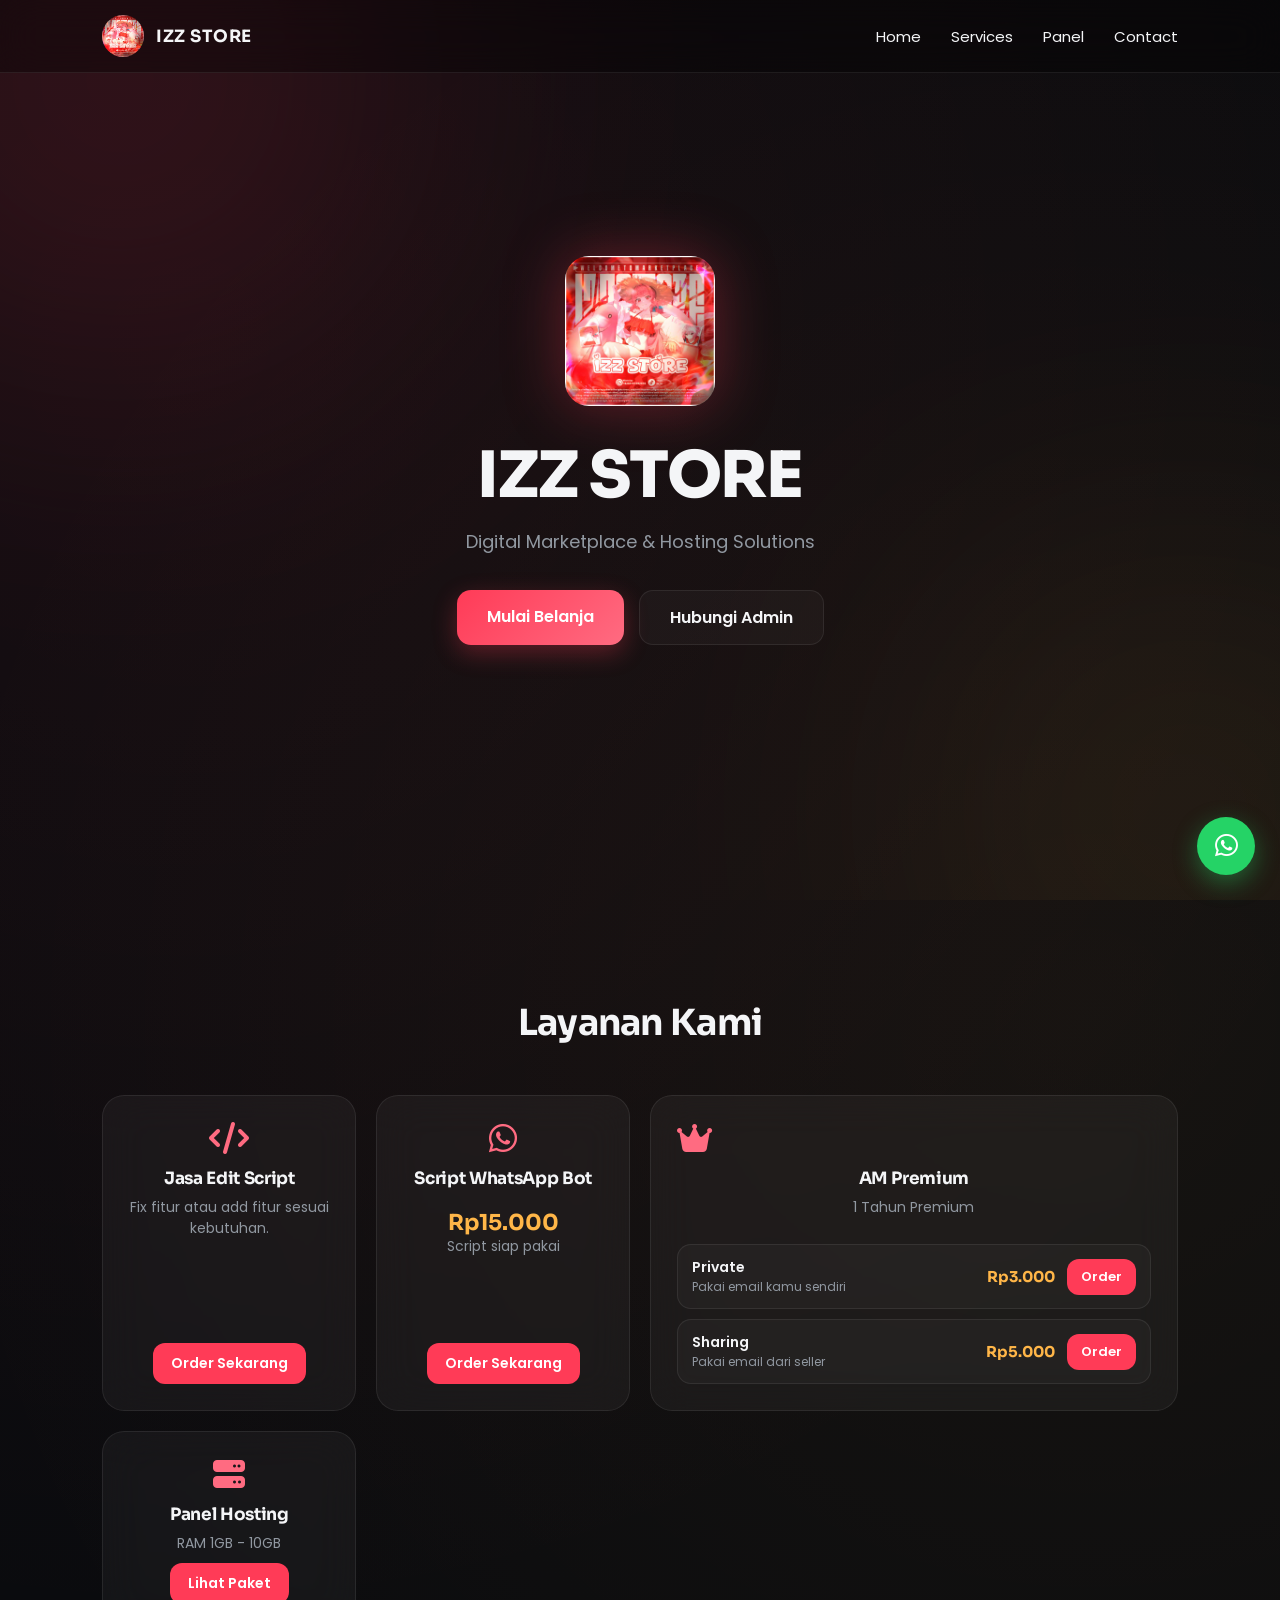
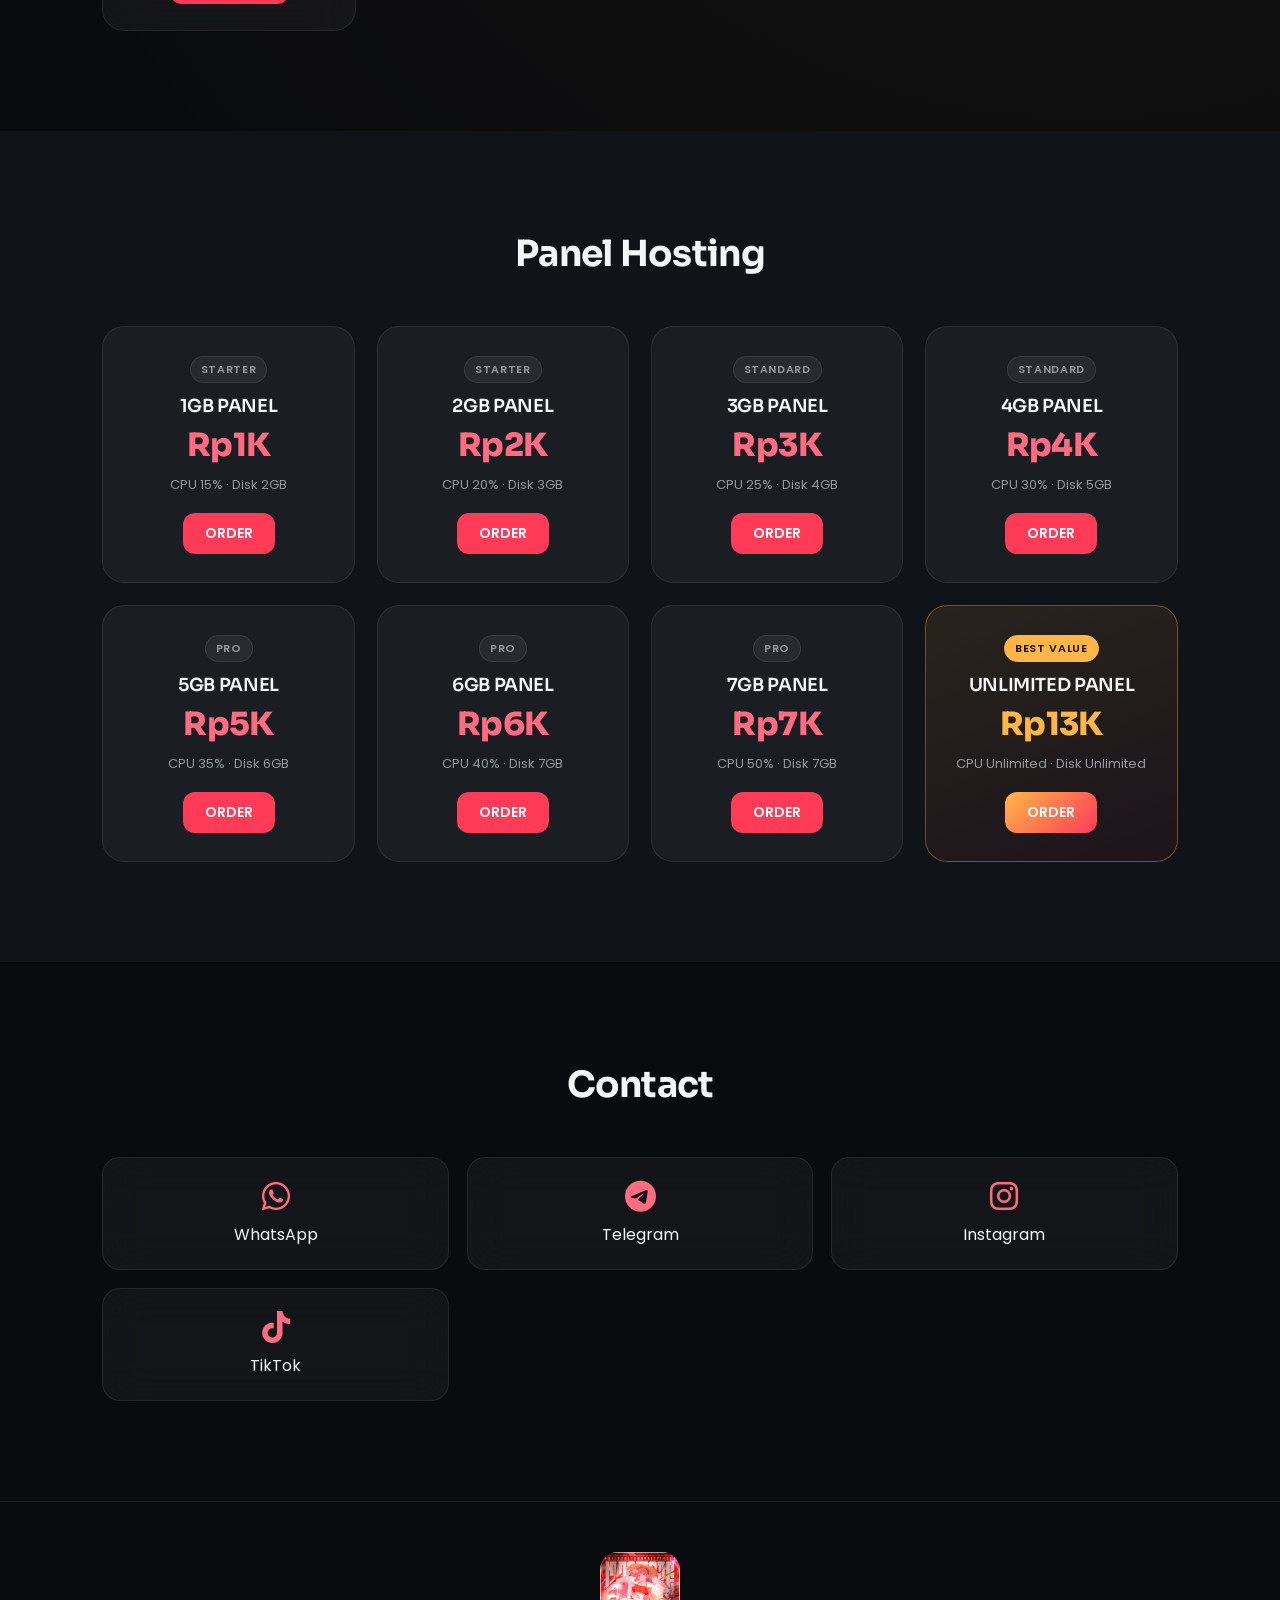
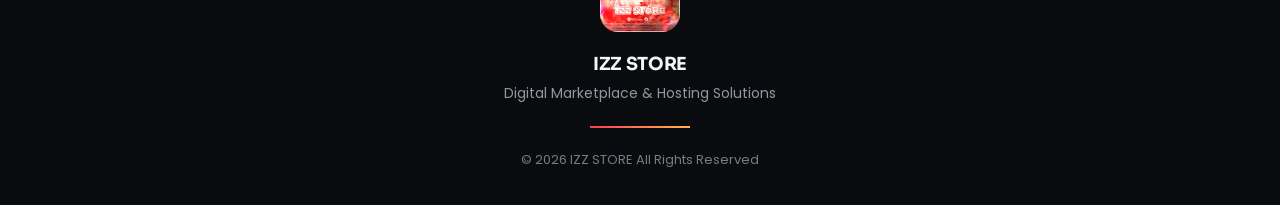
==== index.html @ 952c2ed2 "yes am prem private & sharing" ====
<!DOCTYPE html>
<html lang="id">
<head>

<meta charset="UTF-8">
<meta name="viewport" content="width=device-width, initial-scale=1.0">

<title>IZZ STORE</title>

<link rel="icon" href="favicon.png">

<link rel="preconnect" href="https://fonts.googleapis.com">
<link rel="preconnect" href="https://fonts.gstatic.com" crossorigin>

<link href="https://fonts.googleapis.com/css2?family=Poppins:wght@300;400;500;600;700;800&family=Sora:wght@500;600;700;800&display=swap" rel="stylesheet">

<link rel="stylesheet"
href="https://cdnjs.cloudflare.com/ajax/libs/font-awesome/6.6.0/css/all.min.css">

<link rel="stylesheet" href="style.css">

</head>
<body>

<!-- LOADER -->

<div id="loader">

<div class="loader-content">

<img src="logo.png">

<h2>IZZ STORE</h2>

</div>

</div>

<!-- NAVBAR -->

<header class="navbar">

<div class="logo">

<img src="logo.png">

<span>IZZ STORE</span>

</div>

<nav id="navMenu">

<a href="#home">Home</a>

<a href="#services">Services</a>

<a href="#panel">Panel</a>

<a href="#contact">Contact</a>

</nav>

<div class="menu-btn" id="menuBtn">

<i class="fas fa-bars"></i>

</div>

</header>

<!-- HERO -->

<section class="hero" id="home">

<div class="hero-glow glow1"></div>

<div class="hero-glow glow2"></div>

<div class="hero-content">

<img
src="logo.png"
class="hero-logo">

<h1>IZZ STORE</h1>

<p>

Digital Marketplace &
Hosting Solutions

</p>

<div class="hero-buttons">

<a href="#services"
class="btn-primary">

Mulai Belanja

</a>

<a
href="https://wa.me/6283154975704"
target="_blank"
class="btn-secondary">

Hubungi Admin

</a>

</div>

</div>

</section>

<!-- SERVICES -->

<section id="services">

<div class="section-title">

<h2>Layanan Kami</h2>

</div>

<div class="service-grid">

<!-- EDIT SCRIPT -->

<div class="service-card">

<i class="fas fa-code"></i>

<h3>Jasa Edit Script</h3>

<p>

Fix fitur atau add fitur
sesuai kebutuhan.

</p>



<a
href="https://wa.me/6283154975704?text=Saya%20mau%20order%20jasa%20edit%20script">

Order Sekarang

</a>

</div>

<!-- SCRIPT BOT -->

<div class="service-card">

<i class="fab fa-whatsapp"></i>

<h3>Script WhatsApp Bot</h3>

<span class="price">

Rp15.000

</span>

<p>

Script siap pakai

</p>



<a
href="order.html?produk=Script%20WhatsApp%20Bot&harga=15000">

Order Sekarang

</a>

</div>

<!-- AM PREMIUM -->

<div class="service-card service-card--am">

<i class="fas fa-crown"></i>

<h3>AM Premium</h3>

<p>1 Tahun Premium</p>

<div class="am-variant">
<div class="am-variant-info">
<span class="am-variant-label">Private</span>
<span class="am-variant-desc">Pakai email kamu sendiri</span>
</div>
<span class="am-variant-price">Rp3.000</span>
<a href="order.html?produk=AM%20Premium%20Private&harga=3000">Order</a>
</div>

<div class="am-variant">
<div class="am-variant-info">
<span class="am-variant-label">Sharing</span>
<span class="am-variant-desc">Pakai email dari seller</span>
</div>
<span class="am-variant-price">Rp5.000</span>
<a href="order.html?produk=AM%20Premium%20Sharing&harga=5000">Order</a>
</div>

</div>

<!-- PANEL -->

<div class="service-card">

<i class="fas fa-server"></i>

<h3>Panel Hosting</h3>

<p>

RAM 1GB - 10GB

</p>



<a href="#panel">

Lihat Paket

</a>

</div>

</div>

</section>

<!-- PANEL HOSTING -->

<section class="panel-section" id="panel">

<div class="section-title">

<h2>Panel Hosting</h2>

</div>

<div class="panel-grid">

<!-- 1GB -->

<div class="panel-card">

<span class="tier-tag">Starter</span>

<h3>1GB PANEL</h3>

<h1>Rp1K</h1>

<p>CPU 15% &middot; Disk 2GB</p>



<a
class="panel-btn"
href="order.html?produk=Panel%201GB&harga=1000">

ORDER

</a>

</div>

<!-- 2GB -->

<div class="panel-card">

<span class="tier-tag">Starter</span>

<h3>2GB PANEL</h3>

<h1>Rp2K</h1>

<p>CPU 20% &middot; Disk 3GB</p>



<a
class="panel-btn"
href="order.html?produk=Panel%202GB&harga=2000">

ORDER

</a>

</div>

<!-- 3GB -->

<div class="panel-card">

<span class="tier-tag">Standard</span>

<h3>3GB PANEL</h3>

<h1>Rp3K</h1>

<p>CPU 25% &middot; Disk 4GB</p>



<a
class="panel-btn"
href="order.html?produk=Panel%203GB&harga=3000">

ORDER

</a>

</div>

<!-- 4GB -->

<div class="panel-card">

<span class="tier-tag">Standard</span>

<h3>4GB PANEL</h3>

<h1>Rp4K</h1>

<p>CPU 30% &middot; Disk 5GB</p>



<a
class="panel-btn"
href="order.html?produk=Panel%204GB&harga=4000">

ORDER

</a>

</div>

<!-- 5GB -->

<div class="panel-card">

<span class="tier-tag">Pro</span>

<h3>5GB PANEL</h3>

<h1>Rp5K</h1>

<p>CPU 35% &middot; Disk 6GB</p>



<a
class="panel-btn"
href="order.html?produk=Panel%205GB&harga=5000">

ORDER

</a>

</div>

<!-- 6GB -->

<div class="panel-card">

<span class="tier-tag">Pro</span>

<h3>6GB PANEL</h3>

<h1>Rp6K</h1>

<p>CPU 40% &middot; Disk 7GB</p>



<a
class="panel-btn"
href="order.html?produk=Panel%206GB&harga=6000">

ORDER

</a>

</div>

<!-- 7GB -->

<div class="panel-card">

<span class="tier-tag">Pro</span>

<h3>7GB PANEL</h3>

<h1>Rp7K</h1>

<p>CPU 50% &middot; Disk 7GB</p>



<a
class="panel-btn"
href="order.html?produk=Panel%207GB&harga=7000">

ORDER

</a>

</div>

<!-- UNLIMITED -->

<div class="panel-card panel-card--unli">

<span class="tier-tag tier-tag--unli">Best Value</span>

<h3>UNLIMITED PANEL</h3>

<h1>Rp13K</h1>

<p>CPU Unlimited &middot; Disk Unlimited</p>



<a
class="panel-btn"
href="order.html?produk=Panel%20Unlimited&harga=13000">

ORDER

</a>

</div>

</div>

</section>

<!-- CONTACT -->

<section class="contact-section" id="contact">

<div class="section-title">

<h2>Contact</h2>

</div>

<div class="contact-grid">

<a
href="https://wa.me/6283154975704"
target="_blank">

<i class="fab fa-whatsapp"></i>

<span>WhatsApp</span>

</a>

<a
href="t.me/izzeditor"
target="_blank">

<i class="fab fa-telegram"></i>

<span>Telegram</span>

</a>

<a
href="https://instagram.com/skypixer_history"
target="_blank">

<i class="fab fa-instagram"></i>

<span>Instagram</span>

</a>

<a
href="https://tiktok.com/@izzeditor_02"
target="_blank">

<i class="fab fa-tiktok"></i>

<span>TikTok</span>

</a>

</div>

</section>

<!-- FOOTER -->

<footer>

<div class="footer-content">

<img
src="logo.png"
alt="IZZ STORE">

<h3>IZZ STORE</h3>

<p>

Digital Marketplace &
Hosting Solutions

</p>

</div>

<div class="footer-line"></div>

<p class="copyright">

© 2026 IZZ STORE
All Rights Reserved

</p>

</footer>

<!-- FLOATING WHATSAPP -->

<a
href="https://wa.me/6283154975704"
target="_blank"
class="floating-wa">

<i class="fab fa-whatsapp"></i>

</a>

<!-- BACK TO TOP -->

<button id="topBtn">

<i class="fas fa-arrow-up"></i>

</button>

<script src="script.js"></script>

</body>
</html>
---- style.css ----
:root{
    --primary:#ff3b57;
    --primary-light:#ff6b81;
    --gold:#ffb648;
    --bg:#0a0b0e;
    --bg-soft:#101318;
    --card:rgba(255,255,255,.045);
    --border:rgba(255,255,255,.08);
    --text:#f4f5f7;
    --muted:#9198a1;
    --font-display:'Sora',sans-serif;
    --font-body:'Poppins',sans-serif;
}

*{
    margin:0;
    padding:0;
    box-sizing:border-box;
    font-family:var(--font-body);
}

html{
    scroll-behavior:smooth;
}

body{
    background:var(--bg);
    background-image:radial-gradient(circle at 15% 10%, rgba(255,59,87,.06), transparent 40%),
                      radial-gradient(circle at 85% 30%, rgba(255,182,72,.05), transparent 45%);
    color:var(--text);
    overflow-x:hidden;
}

h1,h2,h3{
    font-family:var(--font-display);
    letter-spacing:-.02em;
}

/* LOADER */

#loader{
    position:fixed;
    inset:0;
    background:#000;
    display:flex;
    justify-content:center;
    align-items:center;
    z-index:99999;
}

.loader-content{
    display:flex;
    flex-direction:column;
    align-items:center;
    gap:14px;
}

.loader-content img{
    width:90px;
    border-radius:20px;
    animation:pulse 1.8s ease-in-out infinite;
}

.loader-content h2{
    font-size:16px;
    letter-spacing:.15em;
    color:var(--muted);
}

@keyframes pulse{
    0%,100%{transform:scale(1);opacity:1;}
    50%{transform:scale(1.08);opacity:.7;}
}

/* NAVBAR */

.navbar{
    position:fixed;
    top:0;
    left:0;
    width:100%;
    z-index:1000;

    display:flex;
    justify-content:space-between;
    align-items:center;

    padding:15px 8%;

    backdrop-filter:blur(20px);
    background:rgba(10,11,14,.55);

    border-bottom:1px solid var(--border);
}

.logo{
    display:flex;
    align-items:center;
    gap:12px;
}

.logo img{
    width:42px;
    height:42px;
    border-radius:50%;
    object-fit:cover;
}

.logo span{
    font-family:var(--font-display);
    font-weight:700;
    font-size:17px;
    letter-spacing:.03em;
}

.navbar nav{
    display:flex;
    gap:30px;
}

.navbar nav a{
    text-decoration:none;
    color:var(--text);
    transition:.3s;
    font-size:15px;
}

.navbar nav a:hover{
    color:var(--primary-light);
}

.menu-btn{
    display:none;
    font-size:23px;
    cursor:pointer;
}

/* HERO */

.hero{
    min-height:100vh;
    position:relative;

    display:flex;
    justify-content:center;
    align-items:center;
    text-align:center;

    padding:120px 20px;
    overflow:hidden;
}

.hero-glow{
    position:absolute;
    border-radius:50%;
    filter:blur(160px);
    z-index:0;
}

.glow1{
    width:480px;
    height:480px;
    background:var(--primary);
    opacity:.20;
    top:-160px;
    left:-120px;
}

.glow2{
    width:420px;
    height:420px;
    background:var(--gold);
    opacity:.12;
    right:-120px;
    bottom:-120px;
}

.hero-content{
    position:relative;
    z-index:2;
}

.hero-logo{
    width:150px;
    border-radius:24px;
    margin-bottom:22px;

    box-shadow:0 0 60px rgba(255,59,87,.35);
}

.hero h1{
    font-size:64px;
    font-weight:800;
}

.hero p{
    color:var(--muted);
    margin-top:12px;
    font-size:18px;
}

.hero-buttons{
    margin-top:35px;

    display:flex;
    justify-content:center;
    gap:15px;
    flex-wrap:wrap;
}

.btn-primary,
.btn-secondary{
    text-decoration:none;
    padding:14px 30px;
    border-radius:14px;
    font-weight:600;
    transition:.3s;
}

.btn-primary{
    background:linear-gradient(135deg,var(--primary),var(--primary-light));
    color:white;
    box-shadow:0 8px 25px rgba(255,59,87,.3);
}

.btn-secondary{
    border:1px solid var(--border);
    color:var(--text);
    background:rgba(255,255,255,.03);
}

.btn-primary:hover,
.btn-secondary:hover{
    transform:translateY(-4px);
}

/* SECTION */

section{
    padding:100px 8%;
    position:relative;
}

.section-title{
    text-align:center;
    margin-bottom:50px;
}

.section-title h2{
    font-size:36px;
    font-weight:700;
}

/* SERVICES */

.service-grid{
    display:grid;
    grid-template-columns:repeat(4,1fr);
    gap:20px;
}

.service-card{
    background:var(--card);
    border:1px solid var(--border);

    backdrop-filter:blur(20px);

    border-radius:22px;

    padding:26px;
    min-height:200px;

    display:flex;
    flex-direction:column;
    text-align:center;

    transition:.35s;
}

.service-card:hover{
    transform:translateY(-8px);
    border-color:rgba(255,59,87,.3);
    box-shadow:0 15px 40px rgba(255,45,85,.15);
}

.service-card i{
    font-size:32px;
    color:var(--primary-light);
    margin-bottom:14px;
    animation:breathe 5s ease-in-out infinite;
}

.service-card:nth-child(2) i{animation-delay:.4s;}
.service-card:nth-child(3) i{animation-delay:.8s;}
.service-card:nth-child(4) i{animation-delay:1.2s;}

@keyframes breathe{
    0%,100%{transform:scale(1);}
    50%{transform:scale(1.12);}
}

.service-card h3{
    margin-bottom:8px;
    font-size:17px;
}

.service-card p{
    color:var(--muted);
    font-size:14px;
    line-height:1.5;
}

.price{
    display:block;
    margin-top:12px;
    font-family:var(--font-display);
    font-size:22px;
    font-weight:700;
    color:var(--gold);
}

.service-card a{
    display:inline-block;
    margin-top:auto;
    align-self:center;

    text-decoration:none;

    background:var(--primary);
    color:white;
    font-weight:600;
    font-size:14px;

    padding:10px 18px;
    border-radius:12px;

    transition:.3s;
}

.service-card a:hover{
    background:var(--primary-light);
}

/* AM PREMIUM - dual variant card */

.service-card--am{
    grid-column:span 2;
    text-align:left;
}

.service-card--am h3{
    text-align:center;
}

.service-card--am > p{
    text-align:center;
    margin-bottom:16px;
}

.am-variant{
    display:flex;
    align-items:center;
    gap:12px;

    background:rgba(255,255,255,.03);
    border:1px solid var(--border);
    border-radius:14px;

    padding:12px 14px;
    margin-top:10px;
}

.am-variant-info{
    display:flex;
    flex-direction:column;
    flex:1;
}

.am-variant-label{
    font-weight:600;
    font-size:14px;
}

.am-variant-desc{
    color:var(--muted);
    font-size:12px;
}

.am-variant-price{
    font-family:var(--font-display);
    font-weight:700;
    color:var(--gold);
    font-size:15px;
    white-space:nowrap;
}

.am-variant a{
    margin:0;
    padding:8px 14px;
    font-size:13px;
    flex-shrink:0;
}

@media(max-width:900px){
    .service-card--am{
        grid-column:span 2;
    }
}

@media(max-width:600px){
    .service-card--am{
        grid-column:span 1;
    }

    .am-variant{
        flex-wrap:wrap;
    }
}

/* PANEL */

.panel-section{
    background:var(--bg-soft);
}

.panel-grid{
    display:grid;
    grid-template-columns:repeat(auto-fit,minmax(200px,1fr));
    gap:22px;
}

.panel-card{
    position:relative;
    background:var(--card);

    border:1px solid var(--border);

    border-radius:22px;

    text-align:center;

    padding:28px 22px;

    transition:.35s;
    overflow:hidden;
}

.panel-card:hover{
    transform:translateY(-8px);
    border-color:rgba(255,59,87,.3);
    box-shadow:0 15px 35px rgba(255,45,85,.18);
}

.tier-tag{
    display:inline-block;
    font-size:11px;
    font-weight:600;
    letter-spacing:.06em;
    text-transform:uppercase;
    color:var(--muted);
    background:rgba(255,255,255,.06);
    border:1px solid var(--border);
    padding:4px 10px;
    border-radius:20px;
    margin-bottom:12px;
}

.panel-card h3{
    font-size:18px;
    margin-bottom:8px;
    font-weight:600;
}

.panel-card h1{
    color:var(--primary-light);
    margin-bottom:10px;
    font-size:32px;
    font-weight:800;
}

.panel-card p{
    color:var(--muted);
    font-size:13px;
}

.panel-btn{
    display:inline-block;
    margin-top:18px;
    padding:10px 22px;
    border-radius:12px;
    background:var(--primary);
    color:white;
    text-decoration:none;
    font-weight:600;
    font-size:14px;
    transition:.3s;
}

.panel-btn:hover{
    transform:scale(1.05);
    background:var(--primary-light);
}

/* UNLIMITED - signature card */

.panel-card--unli{
    background:linear-gradient(160deg,rgba(255,182,72,.10),rgba(255,59,87,.06));
    border:1px solid rgba(255,182,72,.35);
}

.panel-card--unli h1{
    color:var(--gold);
}

.tier-tag--unli{
    color:#1a1200;
    background:var(--gold);
    border-color:var(--gold);
}

.panel-card--unli .panel-btn{
    background:linear-gradient(135deg,var(--gold),var(--primary));
}

/* CONTACT */

.contact-grid{
    display:grid;
    grid-template-columns:repeat(3,1fr);
    gap:18px;
}

.contact-grid a{
    text-decoration:none;
    color:var(--text);

    background:var(--card);
    border:1px solid var(--border);
    backdrop-filter:blur(20px);

    padding:22px 20px;

    border-radius:18px;
    text-align:center;

    transition:.3s;
}

.contact-grid a:hover{
    transform:translateY(-6px);
    border-color:rgba(255,59,87,.3);
}

.contact-grid i{
    font-size:32px;
    margin-bottom:10px;
    display:block;
    color:var(--primary-light);
}

/* FOOTER */

footer{
    border-top:1px solid var(--border);
    padding:50px 20px 35px;
    text-align:center;
}

.footer-content img{
    width:80px;
    height:80px;
    object-fit:cover;
    border-radius:18px;
    margin-bottom:14px;
}

.footer-content h3{
    margin-bottom:8px;
    font-size:18px;
}

.footer-content p{
    color:var(--muted);
    font-size:14px;
}

.footer-line{
    width:100px;
    height:2px;
    background:linear-gradient(90deg,var(--primary),var(--gold));
    margin:22px auto;
}

.copyright{
    color:#767c85;
    font-size:13px;
}

/* FLOATING WA */

.floating-wa{
    position:fixed;
    bottom:25px;
    right:25px;

    width:58px;
    height:58px;

    border-radius:50%;
    background:#25D366;

    display:flex;
    justify-content:center;
    align-items:center;

    color:white;
    text-decoration:none;
    font-size:26px;

    z-index:999;
    box-shadow:0 8px 25px rgba(37,211,102,.4);
    transition:.3s;
}

.floating-wa:hover{
    transform:scale(1.08);
}

/* TOP BUTTON */

#topBtn{
    position:fixed;
    right:25px;
    bottom:95px;

    width:48px;
    height:48px;

    border:none;
    outline:none;
    cursor:pointer;

    border-radius:50%;
    background:var(--primary);
    color:white;

    display:none;
    z-index:998;
    transition:.3s;
}

#topBtn:hover{
    background:var(--primary-light);
}

/* SCROLL ANIMATION */

.service-card,
.panel-card,
.section-title{
    opacity:0;
    transform:translateY(40px);
    transition:.8s ease;
}

.show{
    opacity:1;
    transform:translateY(0);
}

.contact-grid a{
    opacity:1!important;
    transform:none!important;
}

/* MOBILE */

@media(max-width:900px){

    .menu-btn{
        display:block;
    }

    .navbar nav{
        position:absolute;
        top:75px;
        right:-100%;

        flex-direction:column;
        width:240px;

        background:#12151a;
        border:1px solid var(--border);

        padding:22px;
        border-radius:16px;

        transition:.3s;
    }

    .navbar nav.active{
        right:20px;
    }

    .hero h1{
        font-size:42px;
    }

    .hero-logo{
        width:130px;
    }

    .section-title h2{
        font-size:28px;
    }

    .service-grid{
        grid-template-columns:repeat(2,1fr);
    }

    .contact-grid{
        grid-template-columns:1fr;
    }
}

@media(max-width:480px){
    .service-grid{
        grid-template-columns:1fr;
    }
}
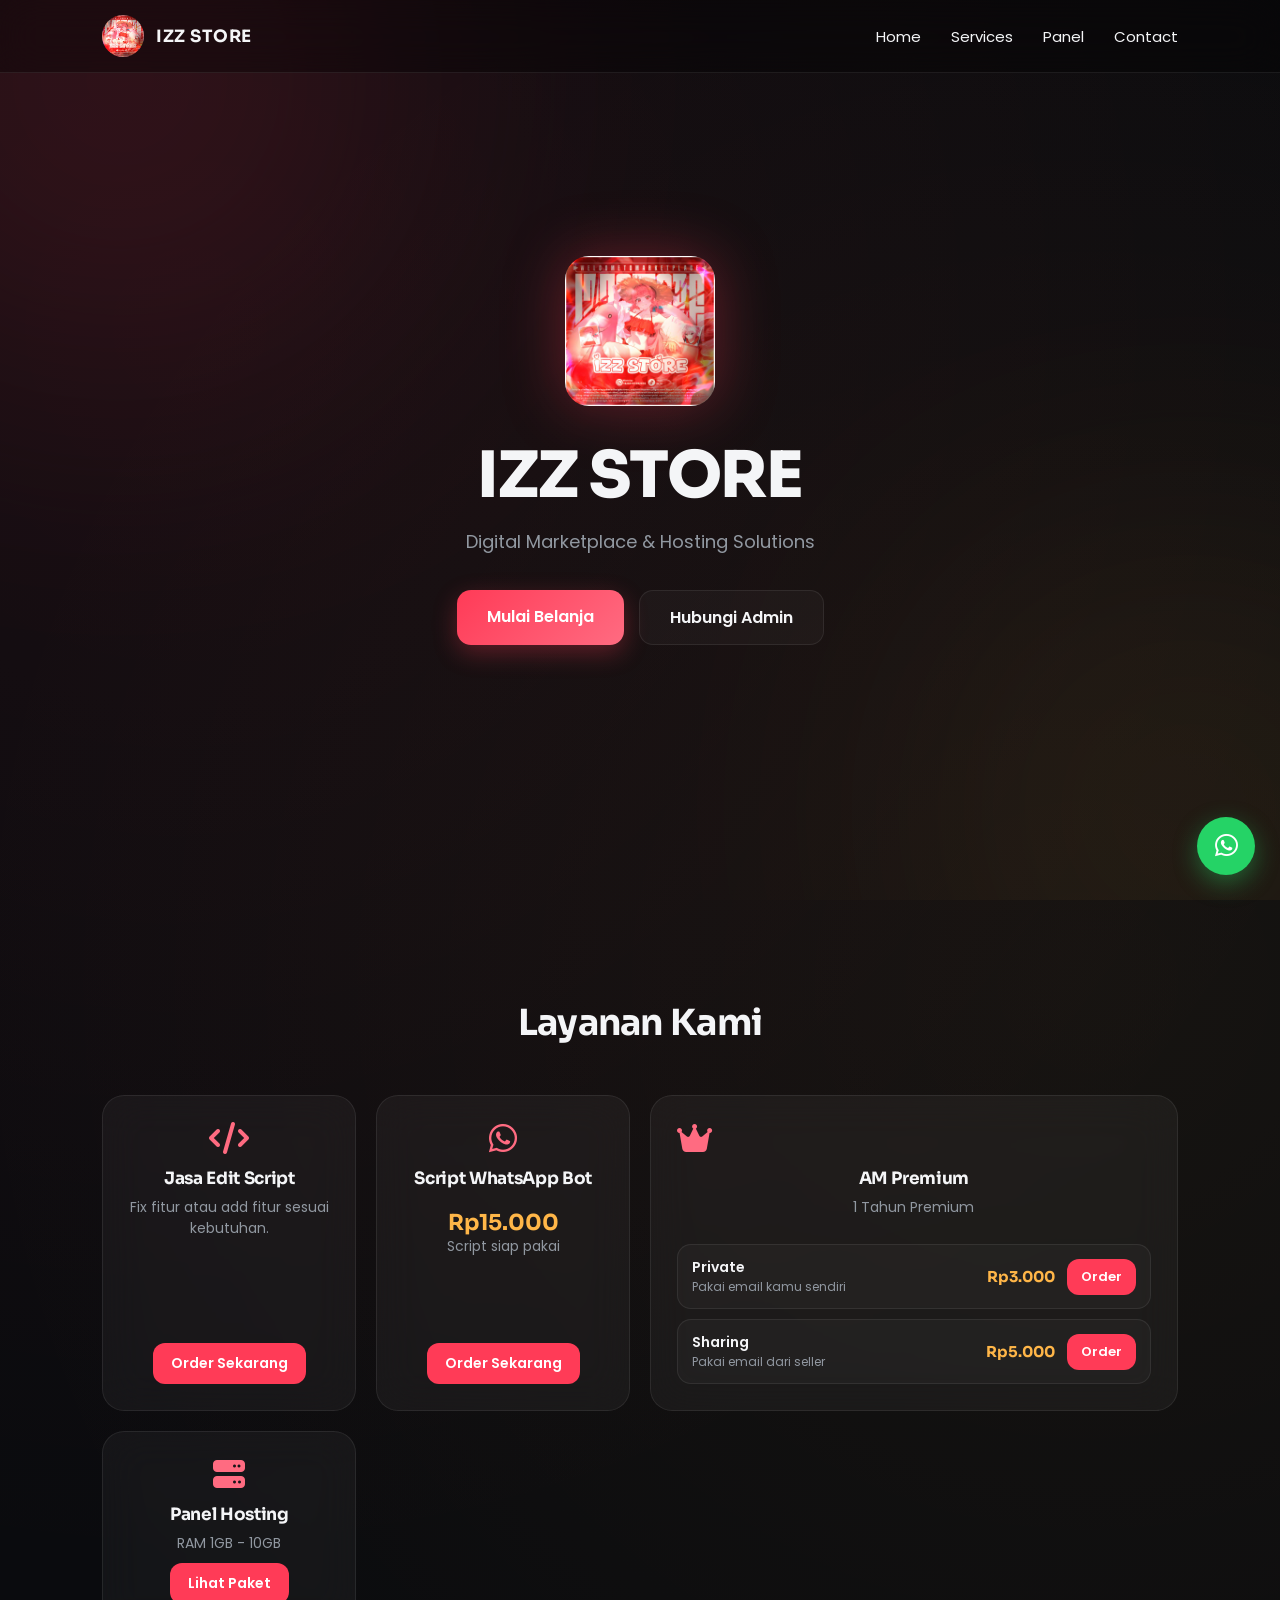
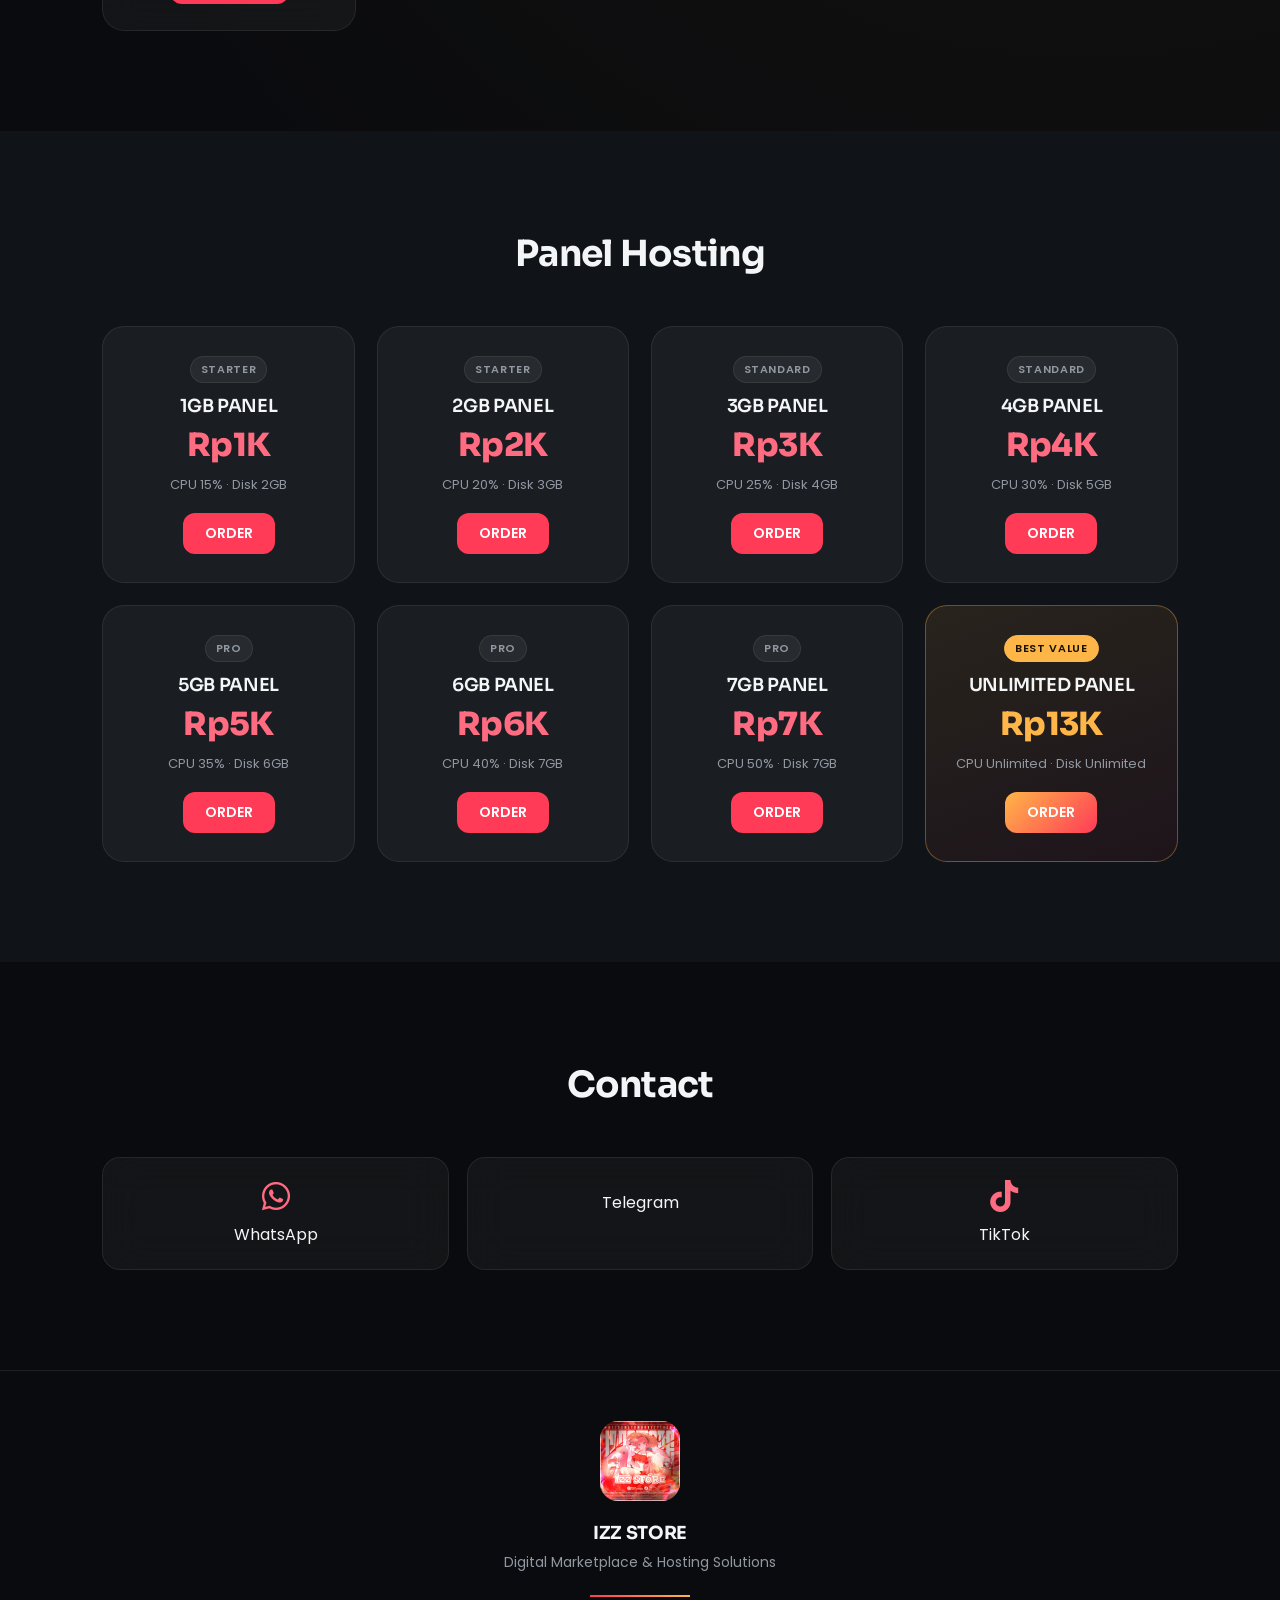
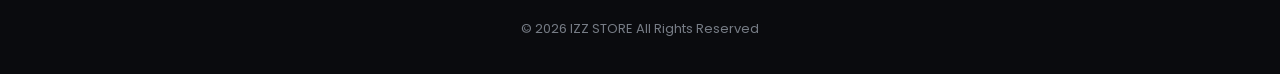
==== commit d03d1366: "yes" ====
--- a/index.html
+++ b/index.html
@@ -473,22 +473,12 @@
 </a>
 
 <a
-href="t.me/izzeditor"
+href="https://t.me/izzeditor"
 target="_blank">
 
-<i class="fab fa-telegram"></i>
+<i class="fab fa-Telegram"></i>
 
 <span>Telegram</span>
-
-</a>
-
-<a
-href="https://instagram.com/skypixer_history"
-target="_blank">
-
-<i class="fab fa-instagram"></i>
-
-<span>Instagram</span>
 
 </a>
 
